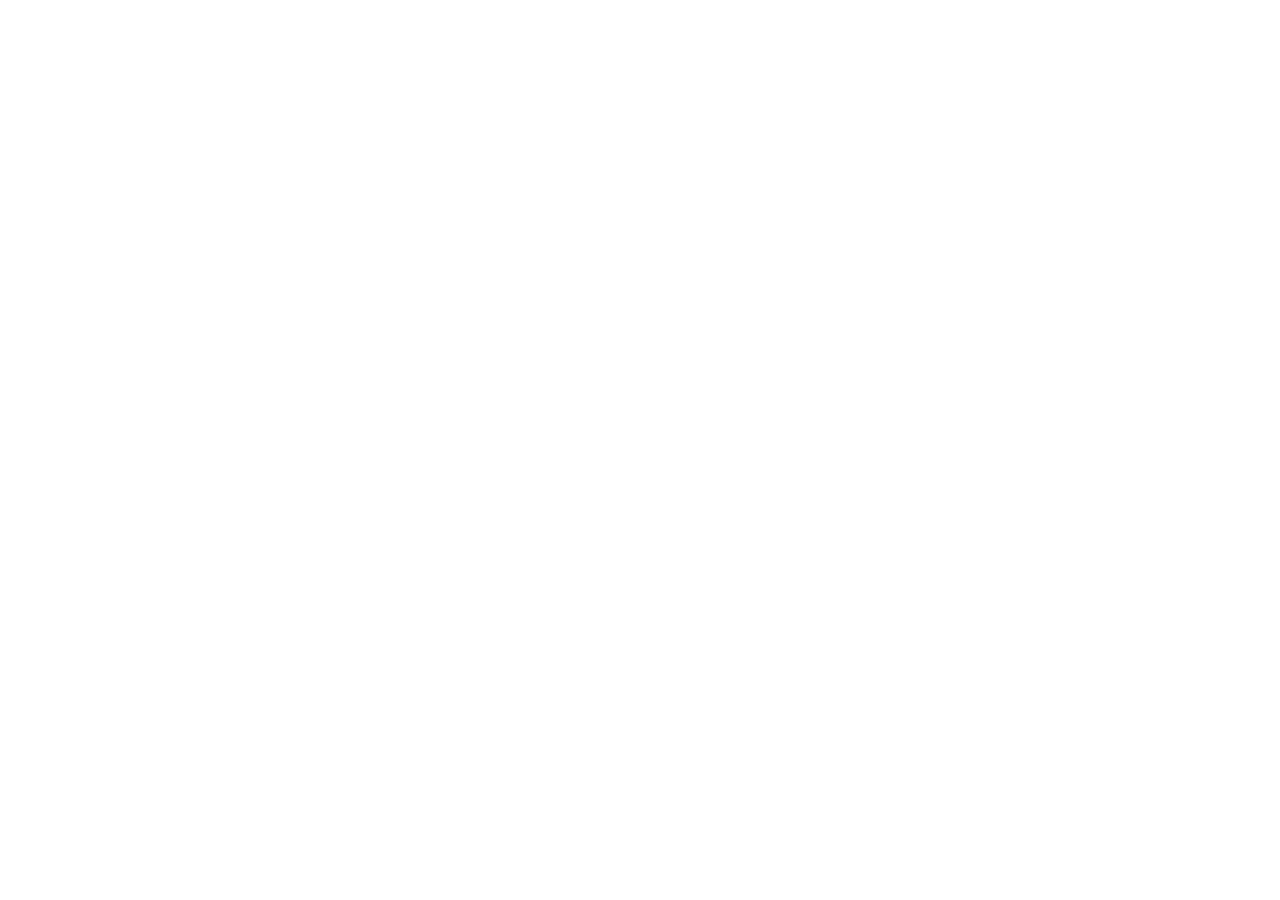
==== signIn.html @ e74108fb "🎉Iniciando o desafio" ====
<!DOCTYPE html>
<!-- TODO 
- [ ] Menu de navegação
- [ ] Formulário de login
- [ ] Rodapé com links importantes
- [ ] UI Responsiva -->

<html lang="pt-BR">
<head>
  <meta charset="UTF-8">
  <meta name="viewport" content="width=device-width, initial-scale=1.0">
  <title>Entrar | HBO Max</title>
</head>
<body>
  
</body>
</html>
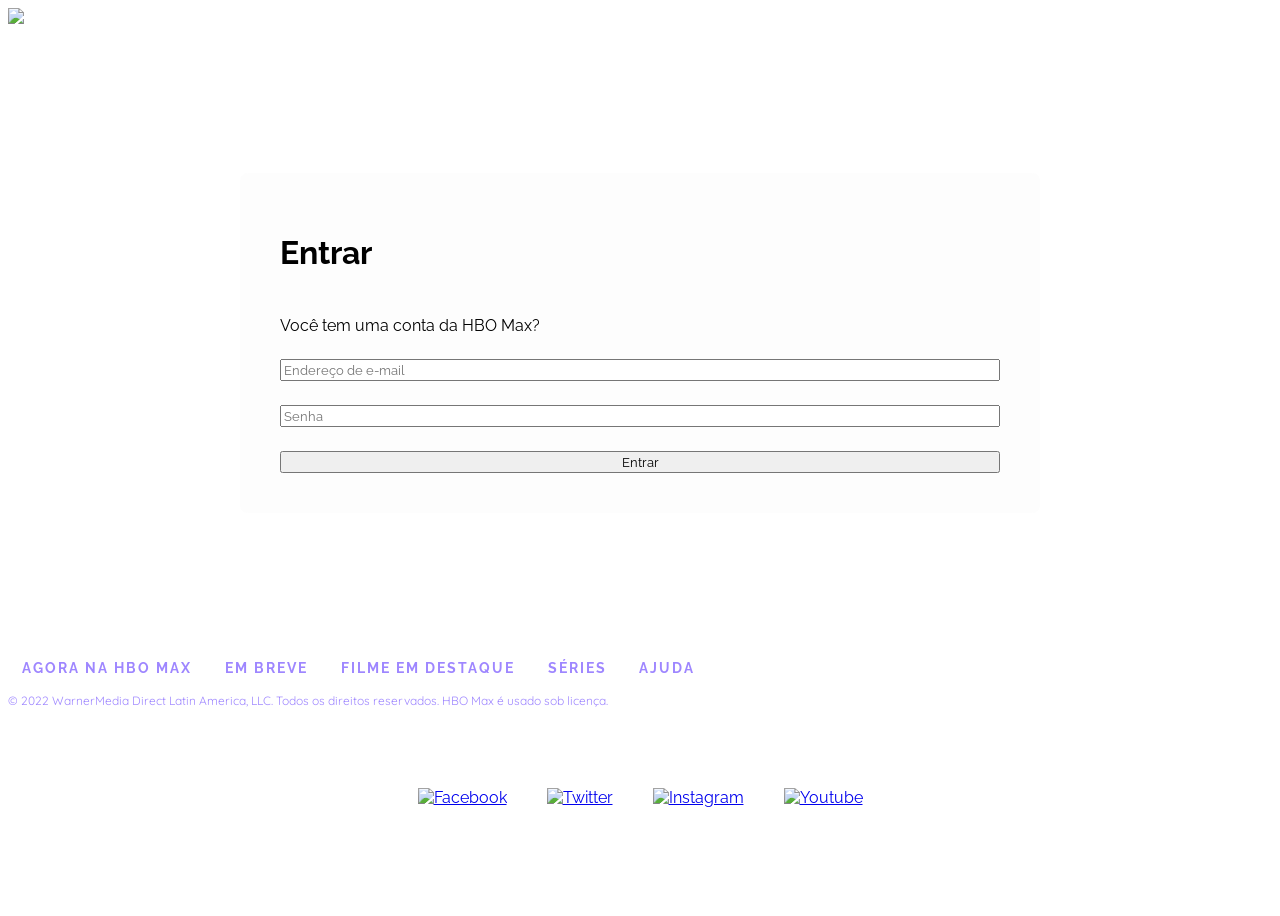
==== commit 7144953c: "Estrutura do form de longin" ====
--- a/signIn.html
+++ b/signIn.html
@@ -6,12 +6,64 @@
 - [ ] UI Responsiva -->
 
 <html lang="pt-BR">
+
 <head>
   <meta charset="UTF-8">
   <meta name="viewport" content="width=device-width, initial-scale=1.0">
+  <link rel="stylesheet" href="assets/css/global.css" />
+  <link rel="stylesheet" href="assets/css/signIn.css" />
+  <link rel="stylesheet" href="assets/css/footer.css" />
   <title>Entrar | HBO Max</title>
 </head>
+
 <body>
-  
+  <nav>
+    <img src="assets/images/hbo-logo.svg" />
+  </nav>
+
+  <main>
+    <form action="">
+      <h1>Entrar</h1>
+      <label for="">Você tem uma conta da HBO Max?</label>
+      <input class="login__field" type="email" name="email" id="email" placeholder="Endereço de e-mail" />
+      <input class="login__field" type="password" name="password" id="password" placeholder="Senha" minlength="8" />
+      <button>Entrar</button>
+    </form>
+  </main>
+
+  <footer class="footer container">
+    <div>
+      <a class="footer__link" href="https://www.hbomax.com/br/pt/sitemap">
+        Agora na HBO Max
+      </a>
+      <a class="footer__link" href="https://www.hbomax.com/br/pt/coming-soon">
+        Em breve
+      </a>
+      <a class="footer__link" href="https://www.hbomax.com/br/pt/feature">
+        Filme em destaque
+      </a>
+      <a class="footer__link" href="https://www.hbomax.com/br/pt/series">Séries</a>
+      <a class="footer__link" href="https://help.hbomax.com/br">Ajuda</a>
+    </div>
+    <p class="text--small footer__legal">
+      © 2022 WarnerMedia Direct Latin America, LLC. Todos os direitos
+      reservados. HBO Max é usado sob licença.
+    </p>
+    <div class="footer__social">
+      <a href="https://www.facebook.com/HBOMaxBr/" class="footer__social-link">
+        <img src="assets/images/fb_0.png" alt="Facebook" />
+      </a>
+      <a href="https://twitter.com/HBOMaxBR" class="footer__social-link">
+        <img src="assets/images/twitter_0.png" alt="Twitter" />
+      </a>
+      <a href="https://www.instagram.com/hbomaxbr/" class="footer__social-link">
+        <img src="assets/images/instagram_0.png" alt="Instagram" />
+      </a>
+      <a href="https://www.youtube.com/c/hbomaxbr" class="footer__social-link">
+        <img src="assets/images/youtube_0.png" alt="Youtube" />
+      </a>
+    </div>
+  </footer>
 </body>
+
 </html>
--- a/assets/css/global.css
+++ b/assets/css/global.css
@@ -0,0 +1,59 @@
+/* @import url('./reset.css'); */
+@import url("https://fonts.googleapis.com/css2?family=Raleway:wght@300;400;500;600;700&display=swap");
+@import url("https://fonts.googleapis.com/css2?family=Quicksand:wght@300;400;700&display=swap");
+
+:root {
+  --primary-color: #020228;
+  --secondary-color: #ff00e5;
+  --tertiary-color: #b535f6;
+  --btn-bg-color-gradient: linear-gradient(
+    45deg,
+    #9b34ef 0%,
+    #490cb0 20%,
+    transparent 50%
+  );
+  --btn-link-bg-color: #fff;
+  --btn-link-color: #000;
+  --card-bg-color: linear-gradient(0deg, transparent, #3b1e63);
+  --divider-bg-color: linear-gradient(
+    90deg,
+    #5516ba,
+    rgba(255, 0, 229, 0.5) 80%
+  );
+  --nav-bg-color: rgba(0, 0, 0, 0.3);
+  --text-color: #fff;
+  --link-color: #9e86ff;
+  --form-bg-color: rgba(211, 211, 211, 0.06);
+  --form-field-bg-color: rgba(0, 0, 0, 0.2);
+  --form-field-border: 1px solid rgba(255, 255, 255, 0.7);
+  --form-field-placeholder: rgba(255, 255, 255, 0.7);
+  --form-field-error: rgb(255, 76, 76);
+  scroll-behavior: smooth;
+}
+
+* {
+  font-family: "Raleway", sans-serif;
+  box-sizing: border-box;  
+}
+
+h1 {
+  display: block;
+  font-weight: bold;  
+}
+
+p {
+  font-family: "Quicksand", sans-serif;
+}
+
+.button {
+  padding: 16px 40px;
+  background-color: var(--tertiary-color);
+  border-radius: 500px;
+  font-weight: 700;
+  color: var(--text-color);
+  text-transform: uppercase;
+  text-decoration: none;
+  letter-spacing: 4px;
+  border: none;
+  cursor: pointer;
+}
--- a/assets/css/signIn.css
+++ b/assets/css/signIn.css
@@ -0,0 +1,26 @@
+body {
+  background-image: url("../images/background-movies-series.png");
+  background-size: cover;
+  height: 100vh;
+}
+
+main {
+  display: flex;
+  justify-content: center;
+  align-items: center;
+  font-family: "Quicksand", cursive;
+  width: 100%;
+  height: 70%;
+  padding: 24px;
+}
+
+form {
+  width: 100%;
+  max-width: 800px;
+  background-color: var(--form-bg-color);
+  border-radius: 8px;
+  display: flex;
+  flex-direction: column;
+  gap: 24px;
+  padding: 40px;
+}
--- a/assets/css/footer.css
+++ b/assets/css/footer.css
@@ -0,0 +1,31 @@
+/* Footer */
+
+.footer__link {
+  font-family: "Raleway", sans-serif;
+  font-weight: bold;
+  color: var(--link-color);
+  text-transform: uppercase;
+  text-decoration: none;
+  margin: 0 14px;
+  letter-spacing: 2px;
+  transition: color 0.5s;
+  font-size: 0.875rem;
+}
+
+.footer__link:hover {
+  color: var(--text-color);
+}
+
+.footer__legal {
+  font-size: 0.75rem;
+  margin: 16px 0;
+  color: var(--link-color);
+}
+
+.footer__social {
+  display: flex;
+  align-items: center;
+  justify-content: center;
+  gap: 40px;
+  margin-top: 80px;
+}
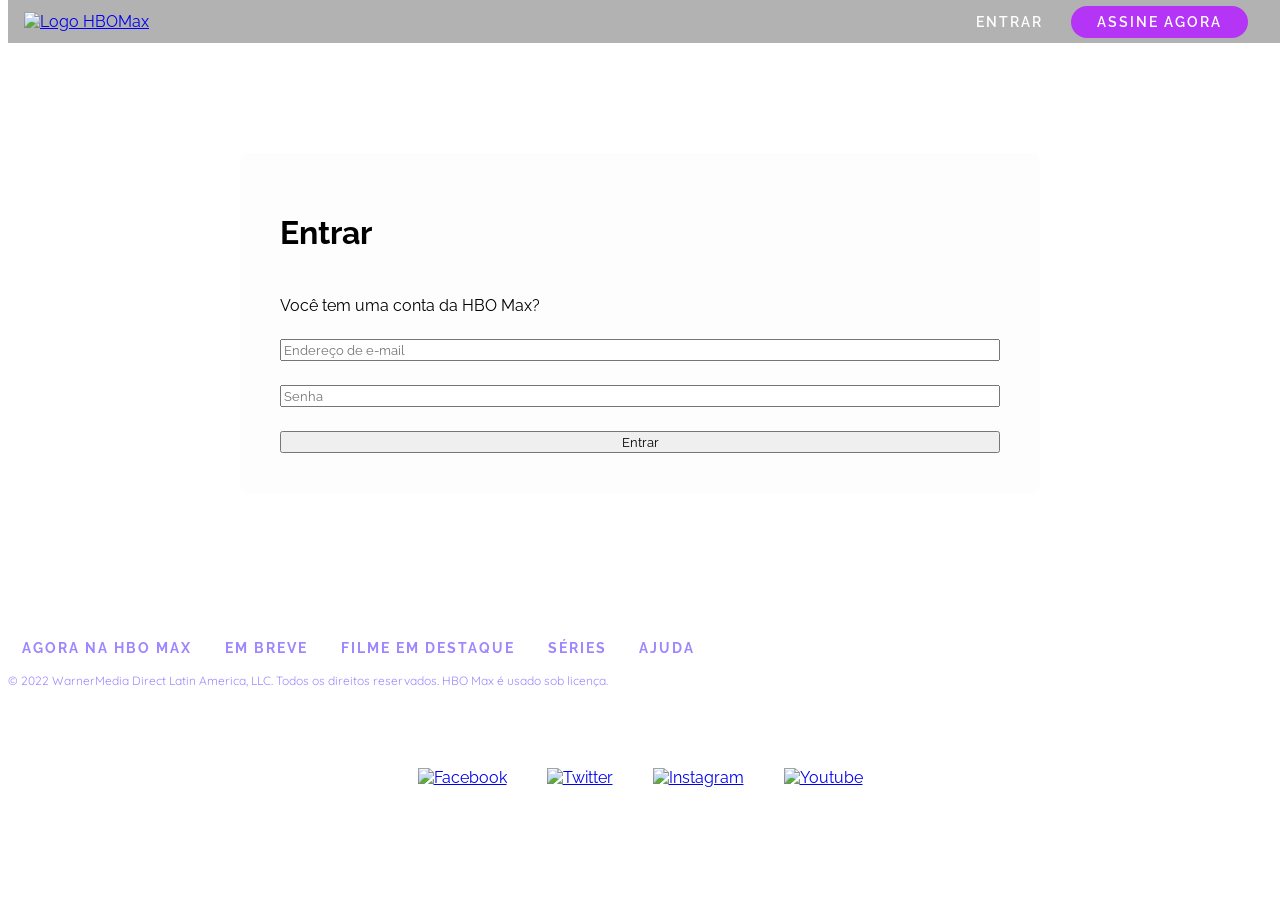
==== commit 73d660a6: "✨ Manu de navegacao adicionado" ====
--- a/signIn.html
+++ b/signIn.html
@@ -1,6 +1,6 @@
 <!DOCTYPE html>
 <!-- TODO 
-- [ ] Menu de navegação
+- [x] Menu de navegação
 - [ ] Formulário de login
 - [ ] Rodapé com links importantes
 - [ ] UI Responsiva -->
@@ -11,6 +11,7 @@
   <meta charset="UTF-8">
   <meta name="viewport" content="width=device-width, initial-scale=1.0">
   <link rel="stylesheet" href="assets/css/global.css" />
+  <link rel="stylesheet" href="assets/css/nav-menu.css" />
   <link rel="stylesheet" href="assets/css/signIn.css" />
   <link rel="stylesheet" href="assets/css/footer.css" />
   <title>Entrar | HBO Max</title>
@@ -18,7 +19,15 @@
 
 <body>
   <nav>
-    <img src="assets/images/hbo-logo.svg" />
+    <a href="index.html">
+      <img src="assets/images/hbo-logo.svg" alt="Logo HBOMax" id="logo" />
+    </a>
+    <div>
+      <a href="signIn.html" class="menu__item">Entrar</a>
+      <a href="#subscription" class="menu__item button menu__btn">
+        Assine Agora
+      </a>
+    </div>
   </nav>
 
   <main>
--- a/assets/css/nav-menu.css
+++ b/assets/css/nav-menu.css
@@ -0,0 +1,35 @@
+nav {
+  width: 100%;
+  padding: 12px 16px;
+  position: fixed;
+  top: 0;
+  display: flex;
+  justify-content: space-between;
+  align-items: center;
+  background: var(--nav-bg-color);
+  z-index: 1;
+}
+
+#logo {
+  width: 160px;
+  height: 26px;
+}
+
+.menu__item {
+  margin-right: 1.5rem; /* 24px = 1.5 * 16 */
+  font-size: 0.875rem;
+  font-weight: 600;
+  color: var(--text-color);
+  text-decoration: none;
+  text-transform: uppercase;
+  letter-spacing: 2px;
+}
+
+.menu__btn {
+  background-color: var(--tertiary-color);
+  padding: 8px 26px;
+  border-radius: 500px;
+  border: none;
+  cursor: pointer;
+  transition: all 0.3s ease;
+}
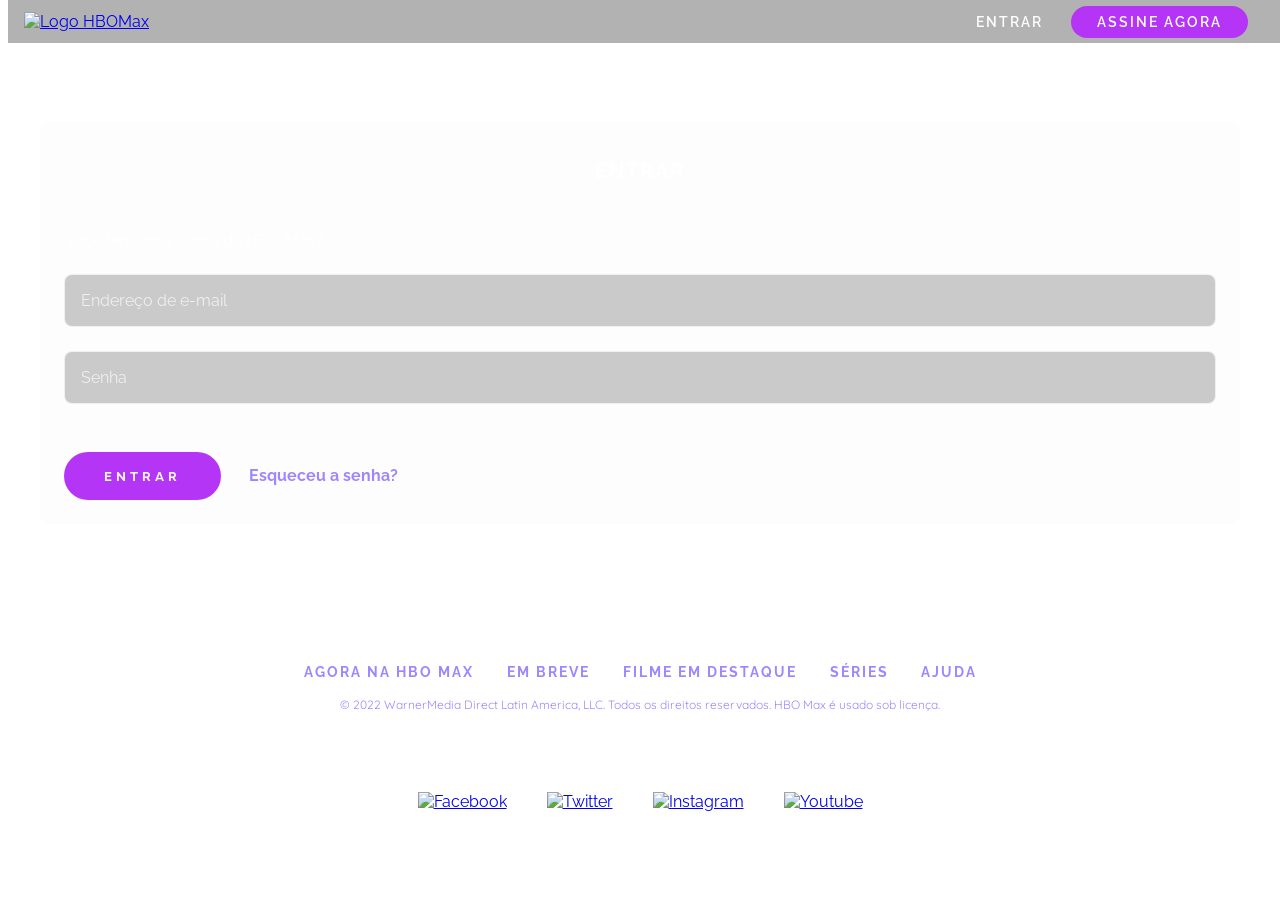
==== commit eaa19cab: "🎨 Estilizando o form de login" ====
--- a/signIn.html
+++ b/signIn.html
@@ -1,9 +1,9 @@
 <!DOCTYPE html>
 <!-- TODO 
 - [x] Menu de navegação
-- [ ] Formulário de login
-- [ ] Rodapé com links importantes
-- [ ] UI Responsiva -->
+- [x] Formulário de login
+- [x] Rodapé com links importantes
+- [x] UI Responsiva -->
 
 <html lang="pt-BR">
 
@@ -31,12 +31,16 @@
   </nav>
 
   <main>
-    <form action="">
-      <h1>Entrar</h1>
-      <label for="">Você tem uma conta da HBO Max?</label>
+    <form class="container" action="">
+      <h1 class="login__title">Entrar</h1>
+      <label class="login__label"> Você tem uma conta da HBO Max? </label>
       <input class="login__field" type="email" name="email" id="email" placeholder="Endereço de e-mail" />
       <input class="login__field" type="password" name="password" id="password" placeholder="Senha" minlength="8" />
-      <button>Entrar</button>
+
+      <div class="login__actions">
+        <button type="submit" class="button button--gradient">Entrar</button>
+        <a href="#" class="login__link"> Esqueceu a senha? </a>
+      </div>
     </form>
   </main>
 
--- a/assets/css/global.css
+++ b/assets/css/global.css
@@ -45,6 +45,13 @@
   font-family: "Quicksand", sans-serif;
 }
 
+.container {
+  max-width: 1200px;
+  margin: auto;
+  padding: 24px;
+  text-align: center;
+}
+
 .button {
   padding: 16px 40px;
   background-color: var(--tertiary-color);
--- a/assets/css/signIn.css
+++ b/assets/css/signIn.css
@@ -22,5 +22,63 @@
   display: flex;
   flex-direction: column;
   gap: 24px;
+  color: var(--text-color);
   padding: 40px;
 }
+
+.login__title {
+  letter-spacing: 2px;
+  text-transform: uppercase;
+  font-size: 1.25rem;
+  margin-bottom: 24px;
+}
+
+.login__label {
+  text-align: left;
+}
+
+.login__field {
+  background: var(--form-field-bg-color);
+  border: var(--form-field-border);
+  border-radius: 8px;
+  color: var(--text-color);
+  padding: 16px;
+  font-size: 1rem;
+}
+
+.login__field::placeholder {
+  color: var(--form-field-placeholder);
+}
+
+.login__field:invalid {
+  border-color: var(--form-field-error);
+}
+
+.login__actions {
+  margin-top: 24px;
+  text-align: left;
+}
+
+.login__link {
+  color: var(--link-color);
+  text-decoration: none;
+  margin-left: 24px;
+  font-weight: bold;
+}
+
+/* Media Queries */
+
+@media screen and (max-width: 480px) {
+  body {
+    height: auto;
+  }
+
+  .login__actions .button {
+    display: block;
+    margin-bottom: 24px;
+  }
+
+  .login__link {
+    margin: 0;
+  }
+}
